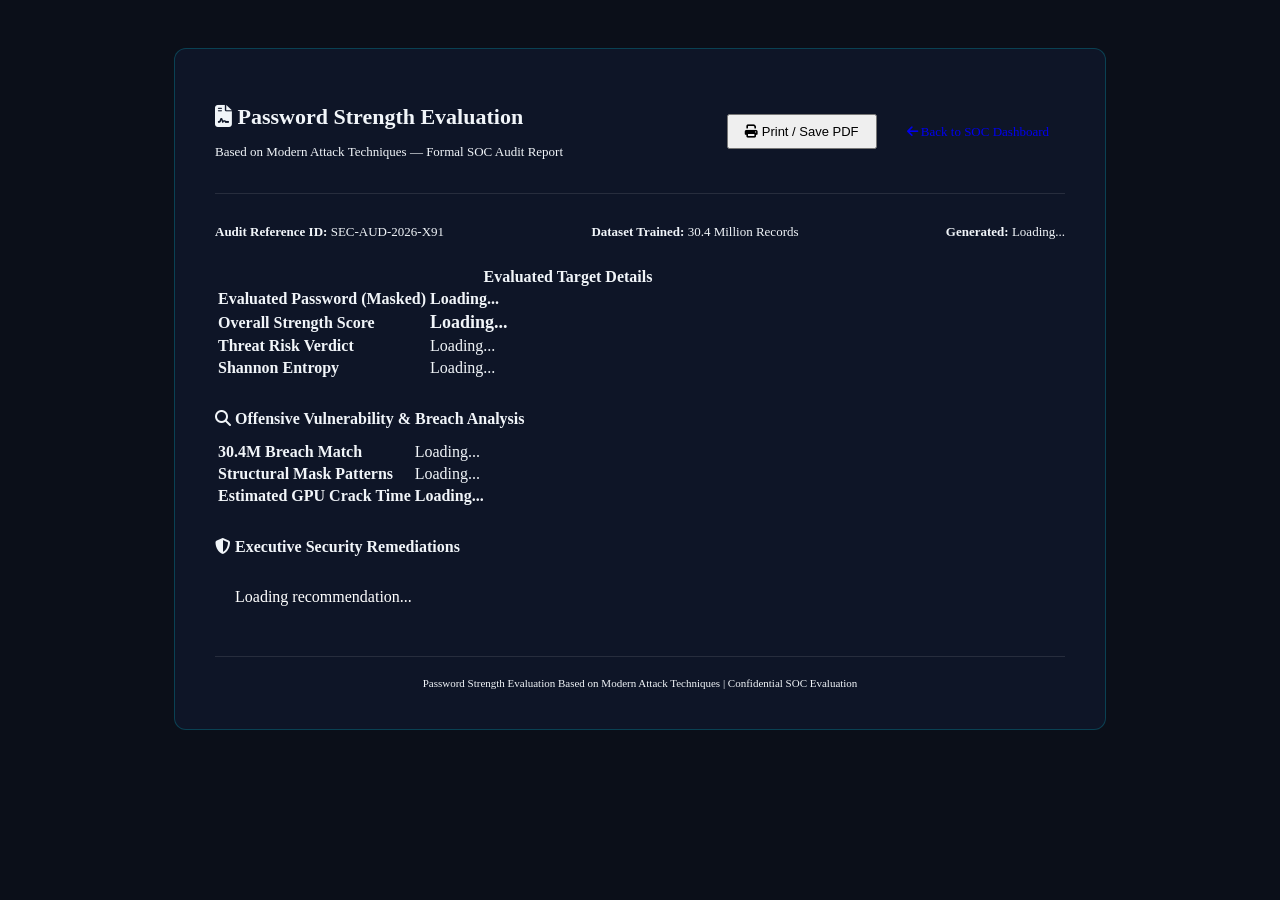
==== templates/result.html @ 57fa13a0 "Password Strength Evaluation Based on Modern Attack Techniques" ====
<!DOCTYPE html>
<html lang="en">
<head>
    <meta charset="UTF-8">
    <meta name="viewport" content="width=device-width, initial-scale=1.0">
    <title>Formal Audit Report | Password Strength Evaluation Based on Modern Attack Techniques</title>
    <link rel="stylesheet" href="https://cdnjs.cloudflare.com/ajax/libs/font-awesome/6.4.0/css/all.min.css">
    <link rel="stylesheet" href="{{ url_for('static', filename='css/style.css') }}">
    <style>
        body { background-color: #0b0f19; color: #f1f5f9; padding: 40px 20px; }
        .report-card { max-width: 850px; margin: 0 auto; background: rgba(15, 23, 42, 0.9); border: 1px solid rgba(0, 240, 255, 0.2); padding: 40px; border-radius: 12px; }
        .report-header { display: flex; justify-content: space-between; align-items: center; border-bottom: 1px solid rgba(255, 255, 255, 0.1); padding-bottom: 20px; margin-bottom: 30px; }
        @media print {
            .no-print { display: none !important; }
            body { background: #fff; color: #000; }
            .report-card { border: none; background: none; padding: 0; }
        }
    </style>
</head>
<body>
    <div class="report-card">
        <div class="report-header">
            <div>
                <h1 style="font-size: 22px; color: var(--neon-blue);">
                    <i class="fas fa-file-contract"></i> Password Strength Evaluation
                </h1>
                <p class="mono" style="font-size: 13px; color: var(--text-muted);">
                    Based on Modern Attack Techniques — Formal SOC Audit Report
                </p>
            </div>
            <div class="no-print">
                <button onclick="window.print()" class="btn-cyber" style="padding: 8px 16px; font-size: 13px;">
                    <i class="fas fa-print"></i> Print / Save PDF
                </button>
                <a href="/" class="btn-sec-action" style="text-decoration: none; padding: 8px 16px; font-size: 13px; margin-left: 10px;">
                    <i class="fas fa-arrow-left"></i> Back to SOC Dashboard
                </a>
            </div>
        </div>

        <div style="margin-bottom: 25px; display: flex; justify-content: space-between; font-size: 13px; color: var(--text-muted);">
            <div><strong>Audit Reference ID:</strong> SEC-AUD-2026-X91</div>
            <div><strong>Dataset Trained:</strong> 30.4 Million Records</div>
            <div id="reportTimestamp"><strong>Generated:</strong> Loading...</div>
        </div>

        <table class="cyber-table" style="margin-bottom: 30px;">
            <thead>
                <tr>
                    <th colspan="2">Evaluated Target Details</th>
                </tr>
            </thead>
            <tbody>
                <tr>
                    <td style="width: 30%;"><strong>Evaluated Password (Masked)</strong></td>
                    <td id="repMaskedPw" class="mono" style="color: var(--neon-blue); font-weight: 700;">Loading...</td>
                </tr>
                <tr>
                    <td><strong>Overall Strength Score</strong></td>
                    <td id="repScore" style="font-size: 18px; font-weight: 700;">Loading...</td>
                </tr>
                <tr>
                    <td><strong>Threat Risk Verdict</strong></td>
                    <td id="repVerdict">Loading...</td>
                </tr>
                <tr>
                    <td><strong>Shannon Entropy</strong></td>
                    <td id="repEntropy">Loading...</td>
                </tr>
            </tbody>
        </table>

        <h3 style="color: var(--neon-blue); font-size: 16px; margin-bottom: 12px;">
            <i class="fas fa-search"></i> Offensive Vulnerability & Breach Analysis
        </h3>
        <table class="cyber-table" style="margin-bottom: 30px;">
            <tbody>
                <tr>
                    <td style="width: 30%;"><strong>30.4M Breach Match</strong></td>
                    <td id="repDictMatch">Loading...</td>
                </tr>
                <tr>
                    <td><strong>Structural Mask Patterns</strong></td>
                    <td id="repPatterns">Loading...</td>
                </tr>
                <tr>
                    <td><strong>Estimated GPU Crack Time</strong></td>
                    <td id="repCrackTime" style="font-weight: 700; color: var(--neon-yellow);">Loading...</td>
                </tr>
            </tbody>
        </table>

        <h3 style="color: var(--neon-blue); font-size: 16px; margin-bottom: 12px;">
            <i class="fas fa-shield-alt"></i> Executive Security Remediations
        </h3>
        <div class="glass-card" style="padding: 20px; border-left: 4px solid var(--neon-green); margin-bottom: 30px;">
            <p id="repSuggestion" style="margin: 0; color: #fff;">Loading recommendation...</p>
        </div>

        <div style="text-align: center; border-top: 1px solid rgba(255, 255, 255, 0.1); padding-top: 20px; font-size: 11px; color: var(--text-muted);">
            Password Strength Evaluation Based on Modern Attack Techniques | Confidential SOC Evaluation
        </div>
    </div>

    <script>
        document.addEventListener('DOMContentLoaded', () => {
            const urlParams = new URLSearchParams(window.location.search);
            const pwd = urlParams.get('pwd') || 'Summer2024!';

            fetch('/evaluate', {
                method: 'POST',
                headers: { 'Content-Type': 'application/json' },
                body: JSON.stringify({ password: pwd })
            })
            .then(res => res.json())
            .then(data => {
                document.getElementById('reportTimestamp').innerHTML = `<strong>Generated:</strong> ${new Date().toLocaleString()}`;
                
                let masked = pwd.length <= 2 ? '**' : pwd.substring(0, 2) + '*'.repeat(Math.max(1, pwd.length - 4)) + pwd.substring(pwd.length - 2);
                document.getElementById('repMaskedPw').textContent = `${masked} (${pwd.length} chars)`;
                
                document.getElementById('repScore').textContent = `${data.score} / 100`;
                document.getElementById('repScore').style.color = data.color;
                
                document.getElementById('repVerdict').textContent = data.verdict;
                document.getElementById('repVerdict').style.color = data.color;
                
                document.getElementById('repEntropy').textContent = `${data.entropy} bits`;
                document.getElementById('repDictMatch').textContent = data.dict_message;
                document.getElementById('repPatterns').textContent = data.pattern_summary;
                document.getElementById('repCrackTime').textContent = data.attacker_profiles.high_gpu_time;
                document.getElementById('repSuggestion').textContent = data.suggestion;
            });
        });
    </script>
</body>
</html>
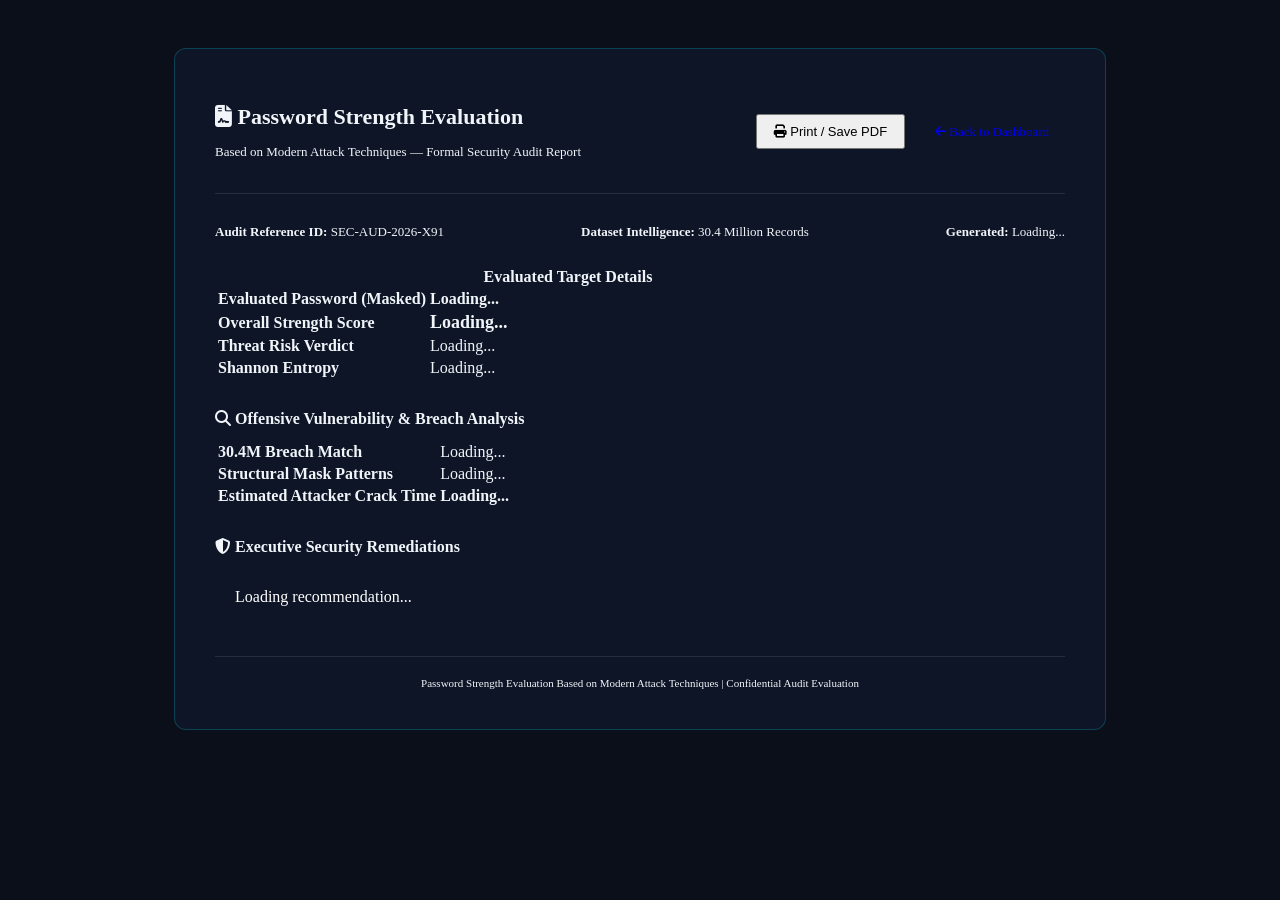
==== commit 2b918b82: "Refactor 10-Phase Production Application: database.py, anonymous logs.db audit logging, english_word" ====
--- a/templates/result.html
+++ b/templates/result.html
@@ -25,7 +25,7 @@
                     <i class="fas fa-file-contract"></i> Password Strength Evaluation
                 </h1>
                 <p class="mono" style="font-size: 13px; color: var(--text-muted);">
-                    Based on Modern Attack Techniques — Formal SOC Audit Report
+                    Based on Modern Attack Techniques — Formal Security Audit Report
                 </p>
             </div>
             <div class="no-print">
@@ -33,14 +33,14 @@
                     <i class="fas fa-print"></i> Print / Save PDF
                 </button>
                 <a href="/" class="btn-sec-action" style="text-decoration: none; padding: 8px 16px; font-size: 13px; margin-left: 10px;">
-                    <i class="fas fa-arrow-left"></i> Back to SOC Dashboard
+                    <i class="fas fa-arrow-left"></i> Back to Dashboard
                 </a>
             </div>
         </div>
 
         <div style="margin-bottom: 25px; display: flex; justify-content: space-between; font-size: 13px; color: var(--text-muted);">
             <div><strong>Audit Reference ID:</strong> SEC-AUD-2026-X91</div>
-            <div><strong>Dataset Trained:</strong> 30.4 Million Records</div>
+            <div><strong>Dataset Intelligence:</strong> 30.4 Million Records</div>
             <div id="reportTimestamp"><strong>Generated:</strong> Loading...</div>
         </div>
 
@@ -84,7 +84,7 @@
                     <td id="repPatterns">Loading...</td>
                 </tr>
                 <tr>
-                    <td><strong>Estimated GPU Crack Time</strong></td>
+                    <td><strong>Estimated Attacker Crack Time</strong></td>
                     <td id="repCrackTime" style="font-weight: 700; color: var(--neon-yellow);">Loading...</td>
                 </tr>
             </tbody>
@@ -98,7 +98,7 @@
         </div>
 
         <div style="text-align: center; border-top: 1px solid rgba(255, 255, 255, 0.1); padding-top: 20px; font-size: 11px; color: var(--text-muted);">
-            Password Strength Evaluation Based on Modern Attack Techniques | Confidential SOC Evaluation
+            Password Strength Evaluation Based on Modern Attack Techniques | Confidential Audit Evaluation
         </div>
     </div>
 
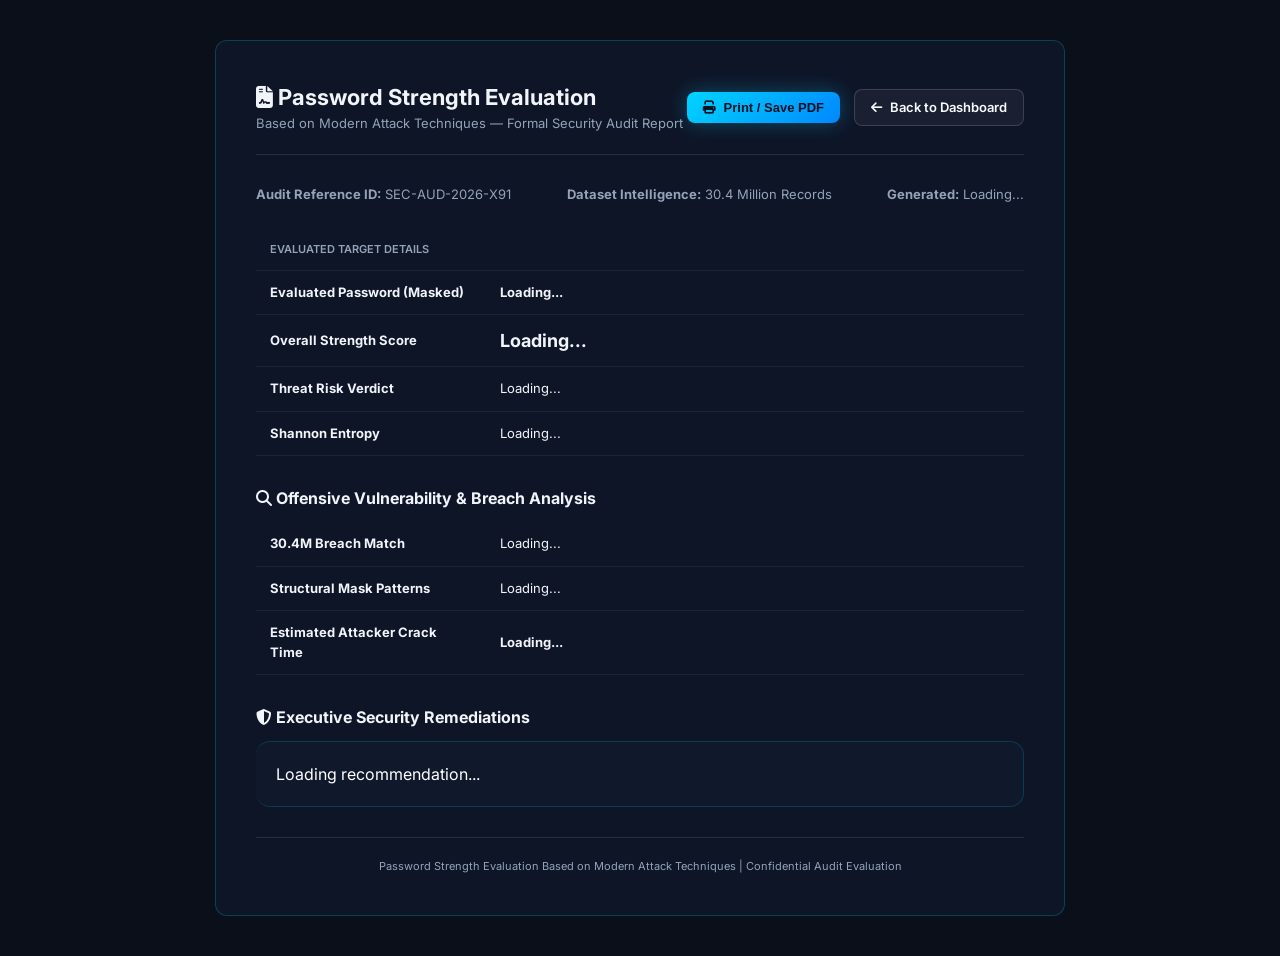
==== commit e4f31f7e: "Fix CSS and JS loading on Vercel by serving static assets via public/ CDN directory and excluding th" ====
--- a/templates/result.html
+++ b/templates/result.html
@@ -5,7 +5,7 @@
     <meta name="viewport" content="width=device-width, initial-scale=1.0">
     <title>Formal Audit Report | Password Strength Evaluation Based on Modern Attack Techniques</title>
     <link rel="stylesheet" href="https://cdnjs.cloudflare.com/ajax/libs/font-awesome/6.4.0/css/all.min.css">
-    <link rel="stylesheet" href="{{ url_for('static', filename='css/style.css') }}">
+    <link rel="stylesheet" href="/static/css/style.css">
     <style>
         body { background-color: #0b0f19; color: #f1f5f9; padding: 40px 20px; }
         .report-card { max-width: 850px; margin: 0 auto; background: rgba(15, 23, 42, 0.9); border: 1px solid rgba(0, 240, 255, 0.2); padding: 40px; border-radius: 12px; }
--- a/static/css/style.css
+++ b/static/css/style.css
@@ -0,0 +1,457 @@
+/* ==========================================================================
+   PASSWORD STRENGTH EVALUATION — PREMIUM SOC DASHBOARD THEME
+   Color Palette:
+   - Background: #07111F
+   - Card Fill: #101B2E (Glassmorphism)
+   - Primary Accent: #00D4FF (Cyan)
+   - Success: #22C55E (Emerald Green)
+   - Warning: #F59E0B (Amber)
+   - Danger: #EF4444 (Rose Red)
+   - Text: #F8FAFC (Slate)
+   ========================================================================== */
+
+@import url('https://fonts.googleapis.com/css2?family=Inter:wght@300;400;500;600;700;800&family=JetBrains+Mono:wght@400;600;700&display=swap');
+
+:root {
+    --bg-main: #07111F;
+    --card-bg: rgba(16, 27, 46, 0.75);
+    --card-border: rgba(0, 212, 255, 0.18);
+    --primary: #00D4FF;
+    --primary-glow: rgba(0, 212, 255, 0.35);
+    --success: #22C55E;
+    --success-glow: rgba(34, 197, 94, 0.35);
+    --warning: #F59E0B;
+    --danger: #EF4444;
+    --text-primary: #F8FAFC;
+    --text-muted: #94A3B8;
+    --font-sans: 'Inter', system-ui, -apple-system, sans-serif;
+    --font-mono: 'JetBrains Mono', monospace;
+}
+
+* {
+    margin: 0;
+    padding: 0;
+    box-sizing: border-box;
+}
+
+body {
+    background-color: var(--bg-main);
+    color: var(--text-primary);
+    font-family: var(--font-sans);
+    min-height: 100vh;
+    overflow-x: hidden;
+    line-height: 1.5;
+}
+
+/* Background Cyber Overlay */
+.cyber-bg {
+    position: fixed;
+    top: 0;
+    left: 0;
+    width: 100vw;
+    height: 100vh;
+    background: 
+        radial-gradient(circle at 15% 20%, rgba(0, 212, 255, 0.08) 0%, transparent 40%),
+        radial-gradient(circle at 85% 80%, rgba(34, 197, 94, 0.06) 0%, transparent 40%);
+    pointer-events: none;
+    z-index: -2;
+}
+
+.cyber-overlay {
+    position: fixed;
+    top: 0;
+    left: 0;
+    width: 100vw;
+    height: 100vh;
+    background: repeating-linear-gradient(
+        0deg,
+        rgba(0, 0, 0, 0.15),
+        rgba(0, 0, 0, 0.15) 1px,
+        transparent 1px,
+        transparent 2px
+    );
+    pointer-events: none;
+    z-index: -1;
+    opacity: 0.4;
+}
+
+.container {
+    max-width: 1200px;
+    margin: 0 auto;
+    padding: 30px 20px 60px;
+}
+
+/* HEADER & LOGO */
+.header {
+    display: flex;
+    justify-content: space-between;
+    align-items: center;
+    padding-bottom: 25px;
+    border-bottom: 1px solid rgba(255, 255, 255, 0.08);
+    margin-bottom: 30px;
+}
+
+.logo-section {
+    display: flex;
+    align-items: center;
+    gap: 15px;
+}
+
+.logo-icon {
+    width: 46px;
+    height: 46px;
+    border-radius: 12px;
+    background: linear-gradient(135deg, rgba(0, 212, 255, 0.2), rgba(34, 197, 94, 0.15));
+    border: 1px solid var(--primary);
+    display: flex;
+    align-items: center;
+    justify-content: center;
+    font-size: 20px;
+    color: var(--primary);
+    box-shadow: 0 0 15px var(--primary-glow);
+}
+
+.brand-title {
+    font-weight: 800;
+    letter-spacing: 0.5px;
+    color: #ffffff;
+}
+
+/* Status Badge - Protection Active */
+.status-badge {
+    display: inline-flex;
+    align-items: center;
+    gap: 8px;
+    padding: 8px 18px;
+    border-radius: 9999px;
+    background: rgba(34, 197, 94, 0.12);
+    border: 1px solid rgba(34, 197, 94, 0.4);
+    color: var(--success);
+    font-size: 13px;
+    font-weight: 600;
+    box-shadow: 0 0 15px var(--success-glow);
+}
+
+.pulse-dot {
+    width: 8px;
+    height: 8px;
+    border-radius: 50%;
+    background-color: var(--success);
+    animation: pulse 1.8s infinite;
+}
+
+@keyframes pulse {
+    0% { transform: scale(0.95); box-shadow: 0 0 0 0 rgba(34, 197, 94, 0.7); }
+    70% { transform: scale(1); box-shadow: 0 0 0 8px rgba(34, 197, 94, 0); }
+    100% { transform: scale(0.95); box-shadow: 0 0 0 0 rgba(34, 197, 94, 0); }
+}
+
+/* HERO SECTION */
+.hero-section {
+    text-align: center;
+    padding: 35px 20px 45px;
+    margin-bottom: 30px;
+}
+
+.hero-tag {
+    display: inline-flex;
+    align-items: center;
+    gap: 8px;
+    padding: 6px 16px;
+    background: rgba(0, 212, 255, 0.1);
+    border: 1px solid var(--primary);
+    border-radius: 20px;
+    font-size: 12px;
+    font-weight: 600;
+    color: var(--primary);
+    margin-bottom: 20px;
+}
+
+.hero-title {
+    font-size: 38px;
+    font-weight: 800;
+    line-height: 1.25;
+    background: linear-gradient(135deg, #ffffff 30%, var(--primary) 100%);
+    -webkit-background-clip: text;
+    -webkit-text-fill-color: transparent;
+    margin-bottom: 16px;
+}
+
+.hero-subtitle {
+    max-width: 780px;
+    margin: 0 auto 28px;
+    color: var(--text-muted);
+    font-size: 15px;
+}
+
+.hero-actions {
+    display: flex;
+    justify-content: center;
+    gap: 15px;
+}
+
+/* BUTTONS */
+.btn-cyber {
+    background: linear-gradient(135deg, #00D4FF, #0088FF);
+    color: #07111F;
+    font-weight: 700;
+    padding: 12px 28px;
+    border-radius: 8px;
+    border: none;
+    cursor: pointer;
+    text-decoration: none;
+    display: inline-flex;
+    align-items: center;
+    gap: 8px;
+    transition: all 0.25s ease;
+    box-shadow: 0 0 20px rgba(0, 212, 255, 0.3);
+}
+
+.btn-cyber:hover {
+    transform: translateY(-2px);
+    box-shadow: 0 0 30px rgba(0, 212, 255, 0.5);
+}
+
+.btn-sec-action {
+    background: rgba(255, 255, 255, 0.05);
+    border: 1px solid rgba(255, 255, 255, 0.15);
+    color: var(--text-primary);
+    font-weight: 600;
+    padding: 12px 24px;
+    border-radius: 8px;
+    cursor: pointer;
+    display: inline-flex;
+    align-items: center;
+    gap: 8px;
+    transition: all 0.25s ease;
+}
+
+.btn-sec-action:hover {
+    background: rgba(255, 255, 255, 0.1);
+    border-color: var(--primary);
+    color: var(--primary);
+}
+
+/* GLASS CARDS */
+.glass-card {
+    background: var(--card-bg);
+    backdrop-filter: blur(12px);
+    border: 1px solid var(--card-border);
+    border-radius: 14px;
+    padding: 24px;
+    transition: all 0.3s ease;
+}
+
+.glass-card:hover {
+    border-color: rgba(0, 212, 255, 0.35);
+    box-shadow: 0 8px 32px rgba(0, 0, 0, 0.3);
+}
+
+.animated-border {
+    position: relative;
+}
+
+.card-header {
+    display: flex;
+    justify-content: space-between;
+    align-items: center;
+    margin-bottom: 20px;
+}
+
+.card-title {
+    font-size: 16px;
+    font-weight: 700;
+    display: flex;
+    align-items: center;
+    gap: 10px;
+    color: #ffffff;
+}
+
+.card-title i {
+    color: var(--primary);
+}
+
+/* INPUT CONTROLS */
+.input-wrapper {
+    position: relative;
+    margin-bottom: 18px;
+}
+
+.cyber-input {
+    width: 100%;
+    background: rgba(7, 17, 31, 0.8);
+    border: 1px solid rgba(0, 212, 255, 0.25);
+    border-radius: 10px;
+    padding: 16px 50px 16px 20px;
+    color: #ffffff;
+    font-family: var(--font-mono);
+    font-size: 16px;
+    outline: none;
+    transition: all 0.25s ease;
+}
+
+.cyber-input:focus {
+    border-color: var(--primary);
+    box-shadow: 0 0 20px var(--primary-glow);
+}
+
+.toggle-pwd-btn {
+    position: absolute;
+    right: 16px;
+    top: 50%;
+    transform: translateY(-50%);
+    background: none;
+    border: none;
+    color: var(--text-muted);
+    font-size: 18px;
+    cursor: pointer;
+    transition: color 0.2s ease;
+}
+
+.toggle-pwd-btn:hover {
+    color: var(--primary);
+}
+
+.input-actions {
+    display: flex;
+    gap: 12px;
+    margin-bottom: 22px;
+    flex-wrap: wrap;
+}
+
+/* STRENGTH PROGRESS BAR */
+.strength-bar-container {
+    margin-top: 15px;
+}
+
+.strength-header {
+    display: flex;
+    justify-content: space-between;
+    font-size: 13px;
+    font-weight: 600;
+    margin-bottom: 8px;
+}
+
+.progress-track {
+    width: 100%;
+    height: 10px;
+    background: rgba(255, 255, 255, 0.08);
+    border-radius: 5px;
+    overflow: hidden;
+}
+
+.progress-fill {
+    height: 100%;
+    width: 0%;
+    transition: width 0.4s ease, background-color 0.4s ease;
+    border-radius: 5px;
+}
+
+/* METRICS & TABLES */
+.metric-label {
+    font-size: 12px;
+    color: var(--text-muted);
+    font-weight: 600;
+    text-transform: uppercase;
+    letter-spacing: 0.5px;
+}
+
+.metric-value {
+    font-family: var(--font-mono);
+    font-weight: 700;
+    margin-top: 4px;
+}
+
+.cyber-table {
+    width: 100%;
+    border-collapse: collapse;
+}
+
+.cyber-table th, .cyber-table td {
+    padding: 12px 14px;
+    text-align: left;
+    border-bottom: 1px solid rgba(255, 255, 255, 0.06);
+    font-size: 13px;
+}
+
+.cyber-table th {
+    color: var(--text-muted);
+    font-weight: 600;
+    text-transform: uppercase;
+    font-size: 11px;
+}
+
+/* RISK TAG BADGES */
+.risk-tag {
+    display: inline-block;
+    padding: 4px 12px;
+    border-radius: 6px;
+    font-size: 11px;
+    font-weight: 700;
+    text-transform: uppercase;
+}
+
+.risk-safe {
+    background: rgba(34, 197, 94, 0.15);
+    color: var(--success);
+    border: 1px solid rgba(34, 197, 94, 0.3);
+}
+
+.risk-medium {
+    background: rgba(245, 158, 11, 0.15);
+    color: var(--warning);
+    border: 1px solid rgba(245, 158, 11, 0.3);
+}
+
+.risk-high {
+    background: rgba(239, 68, 68, 0.15);
+    color: var(--danger);
+    border: 1px solid rgba(239, 68, 68, 0.3);
+}
+
+/* GENERATOR CONTROLS */
+.slider-container {
+    margin-bottom: 20px;
+}
+
+.slider-header {
+    display: flex;
+    justify-content: space-between;
+    font-size: 13px;
+    margin-bottom: 8px;
+}
+
+.cyber-slider {
+    width: 100%;
+    accent-color: var(--primary);
+}
+
+.gen-options-grid {
+    display: grid;
+    grid-template-columns: repeat(auto-fit, minmax(180px, 1fr));
+    gap: 12px;
+}
+
+.gen-option-item {
+    display: flex;
+    align-items: center;
+    gap: 10px;
+    font-size: 13px;
+    color: var(--text-primary);
+    cursor: pointer;
+}
+
+.cyber-checkbox {
+    accent-color: var(--primary);
+    width: 16px;
+    height: 16px;
+}
+
+/* FOOTER */
+.footer {
+    text-align: center;
+    padding-top: 40px;
+    border-top: 1px solid rgba(255, 255, 255, 0.08);
+    color: var(--text-muted);
+    font-size: 12px;
+}
